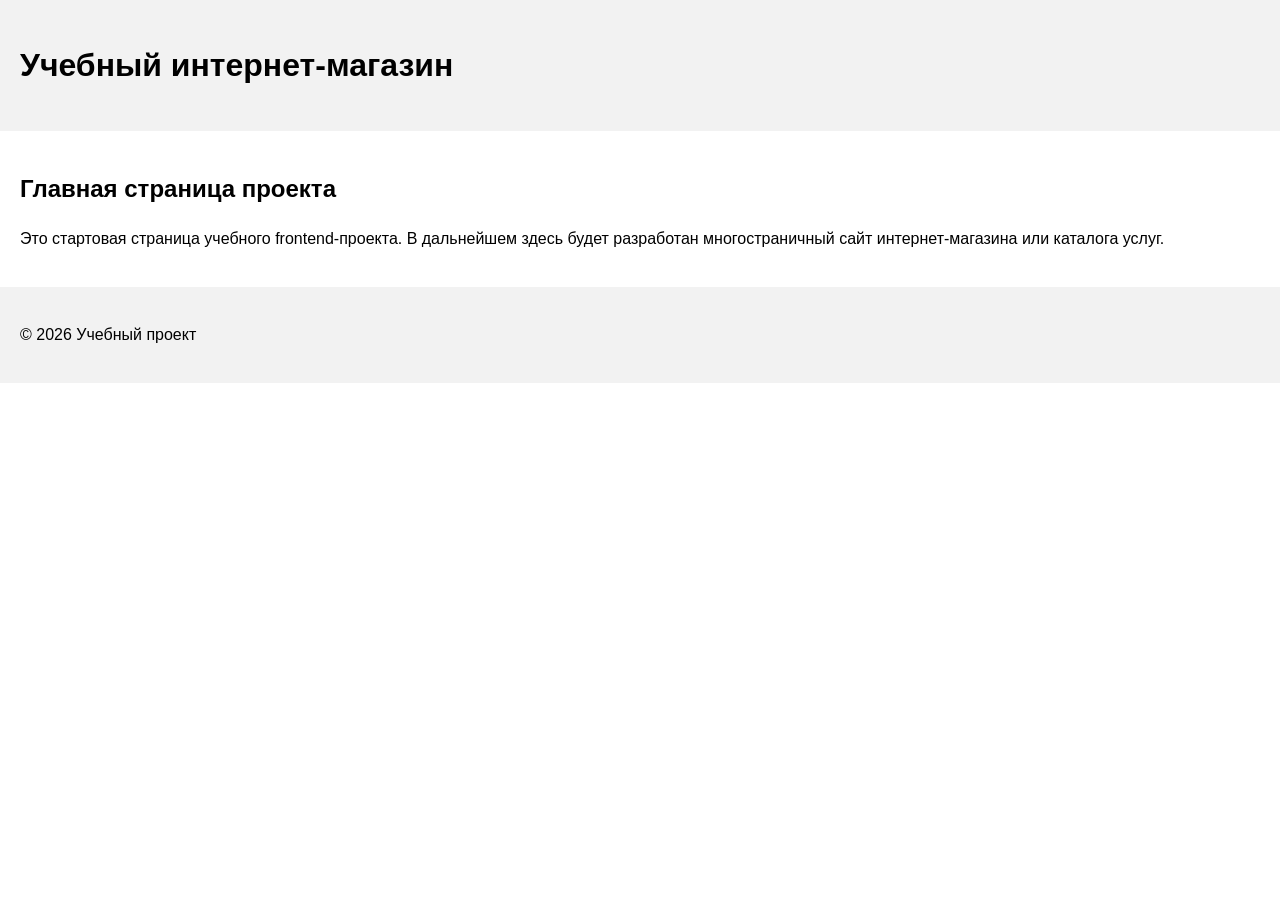
==== index.html @ 0d255d7a "feat: initialize frontend project structure" ====
<!DOCTYPE html>
<html lang="ru">
<head>
  <meta charset="UTF-8">
  <meta name="viewport" content="width=device-width, initial-scale=1.0">
  <title>Каталог товаров</title>
  <link rel="stylesheet" href="css/style.css">
</head>
<body>
  <header>
    <h1>Учебный интернет-магазин</h1>
  </header>

  <main>
    <section>
      <h2>Главная страница проекта</h2>
      <p>
        Это стартовая страница учебного frontend-проекта.
        В дальнейшем здесь будет разработан многостраничный сайт
        интернет-магазина или каталога услуг.
      </p>
    </section>
  </main>

  <footer>
    <p>&copy; 2026 Учебный проект</p>
  </footer>
</body>
</html>
---- css/style.css ----
body {
  margin: 0;
  font-family: Arial, sans-serif;
  line-height: 1.5;
}

header,
main,
footer {
  padding: 20px;
}

header {
  background-color: #f2f2f2;
}

footer {
  background-color: #f2f2f2f2;
}
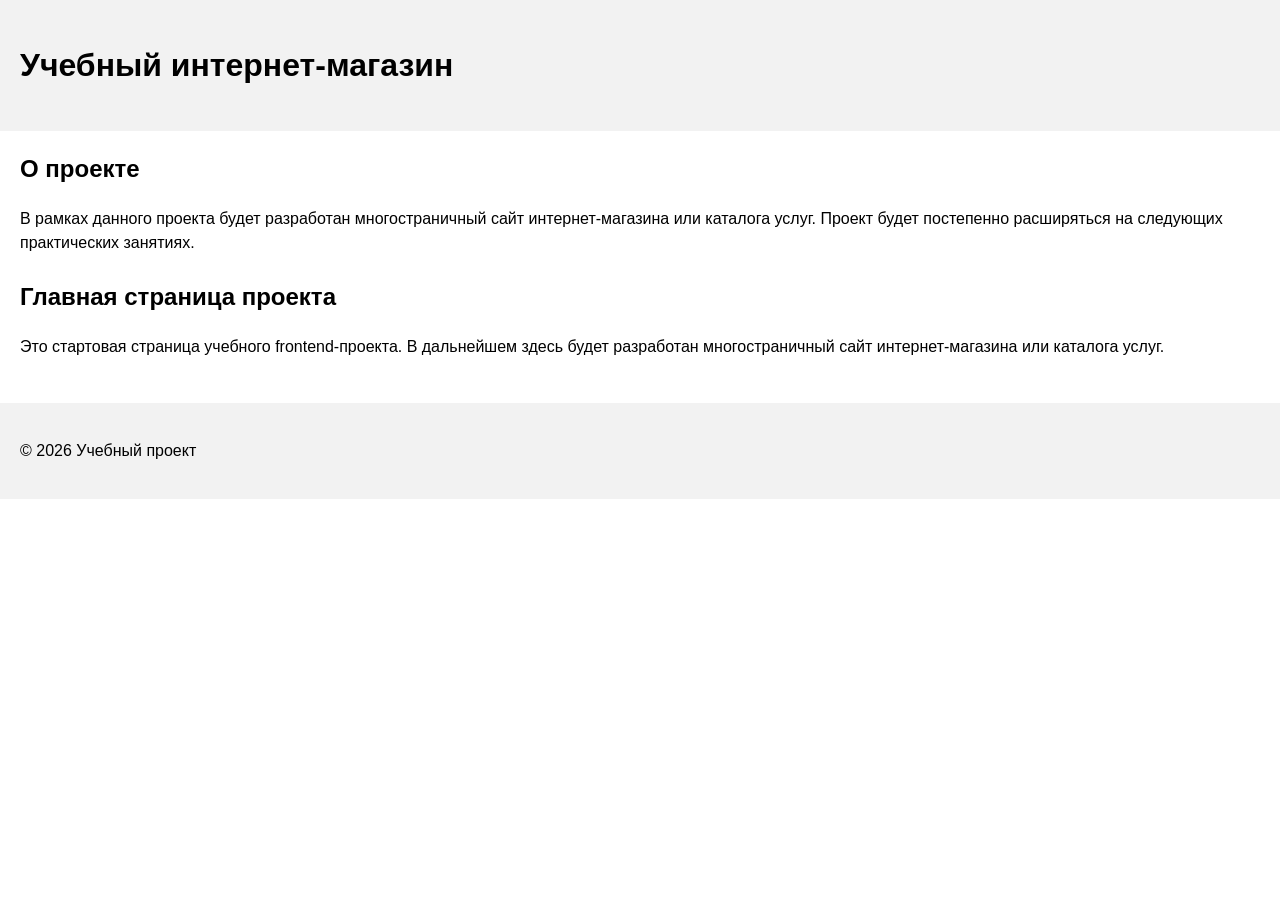
==== commit f8cbc6d4: "feat: add project description section" ====
--- a/index.html
+++ b/index.html
@@ -13,6 +13,15 @@
 
   <main>
     <section>
+  <h2>О проекте</h2>
+  <p>
+    В рамках данного проекта будет разработан многостраничный сайт
+    интернет-магазина или каталога услуг. Проект будет постепенно
+    расширяться на следующих практических занятиях.
+  </p>
+</section>
+
+    <section>
       <h2>Главная страница проекта</h2>
       <p>
         Это стартовая страница учебного frontend-проекта.
--- a/css/style.css
+++ b/css/style.css
@@ -17,4 +17,11 @@
 footer {
   background-color: #f2f2f2f2;
 }
+section {
+  margin-bottom: 24px;
+}
 
+section h2 {
+  margin-top: 0;
+}
+
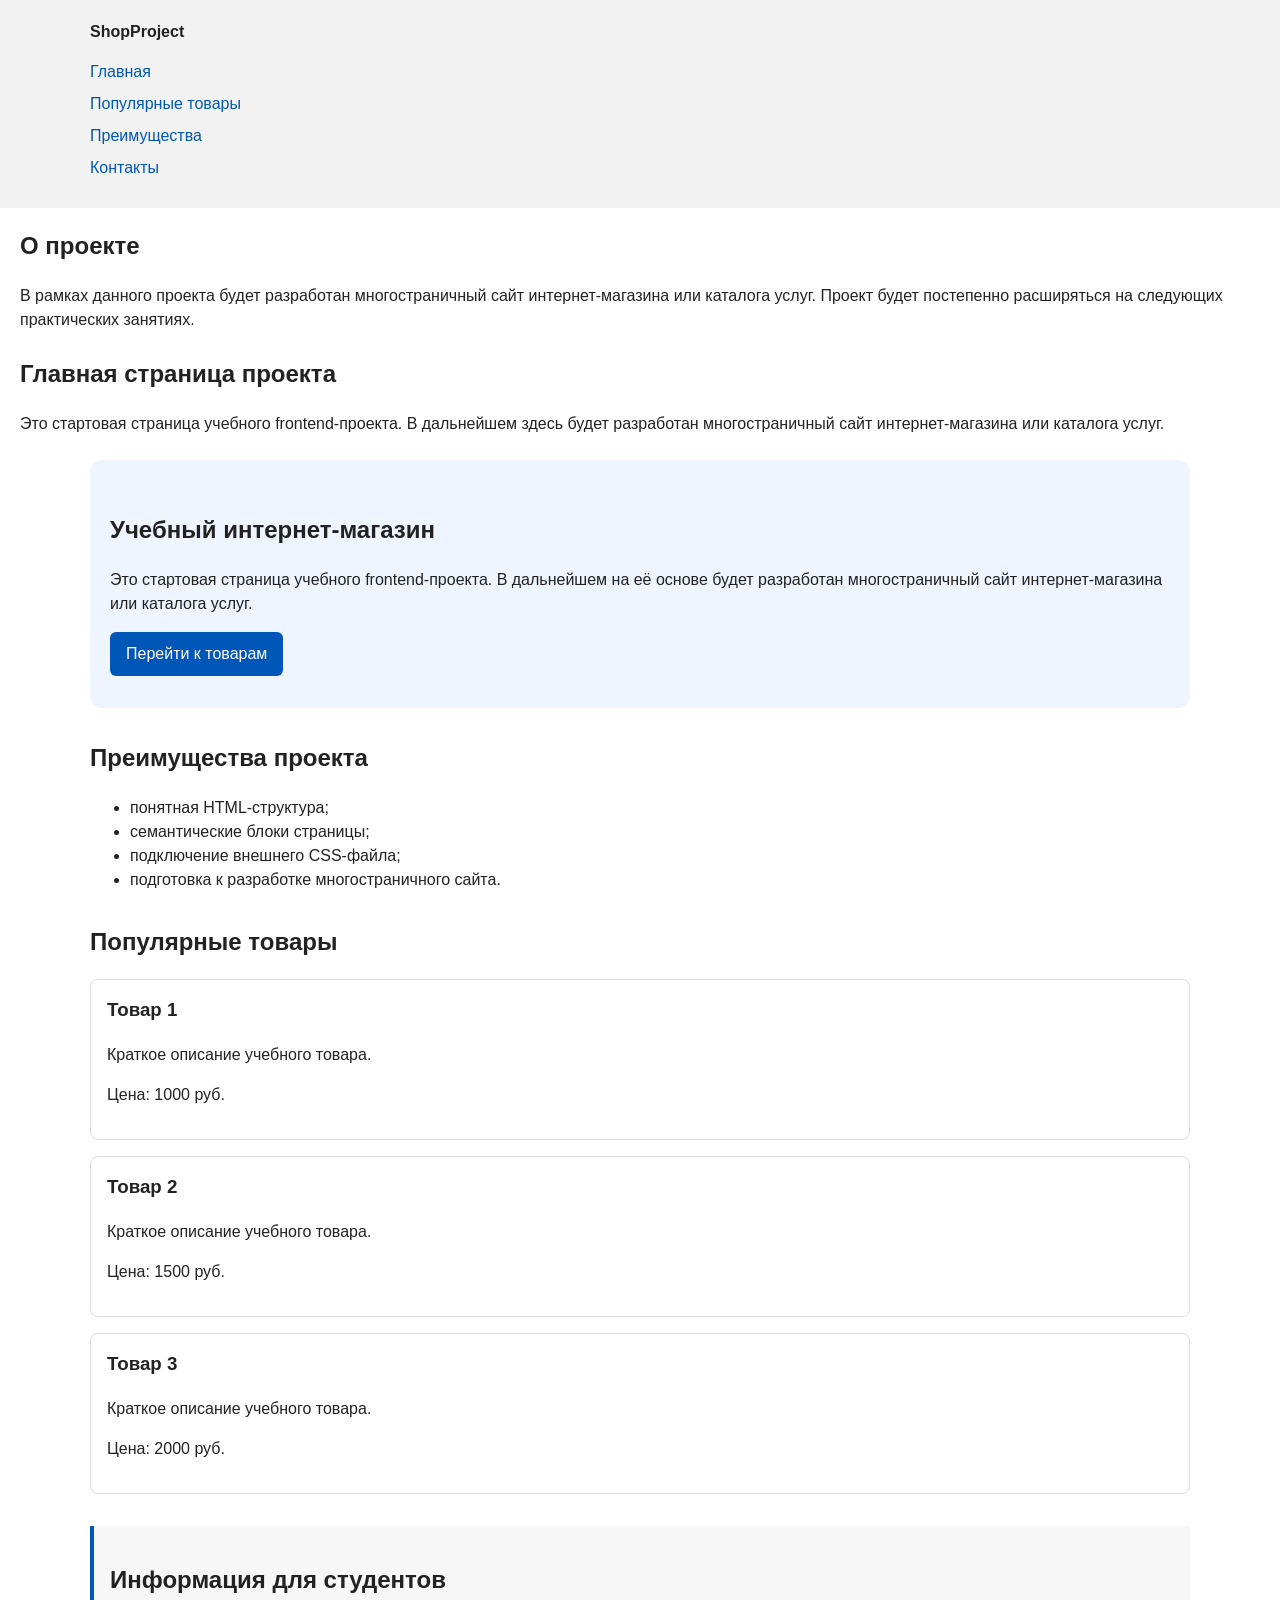
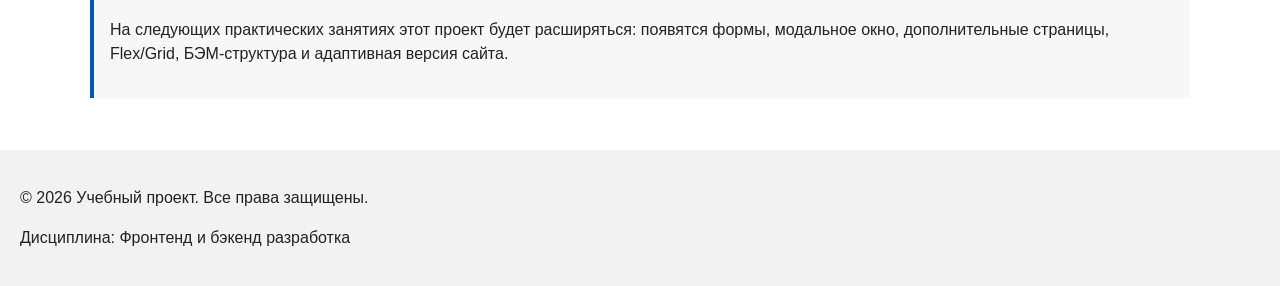
==== commit 1b0cef7d: "feat: add semantic HTML structure and base CSS styles" ====
--- a/index.html
+++ b/index.html
@@ -8,8 +8,20 @@
 </head>
 <body>
   <header>
-    <h1>Учебный интернет-магазин</h1>
-  </header>
+  <div class="site-header">
+    <a class="site-logo" href="index.html">ShopProject</a>
+
+    <nav class="site-nav" aria-label="Основная навигация">
+      <ul class="site-nav__list">
+        <li><a href="index.html">Главная</a></li>
+        <li><a href="#popular">Популярные товары</a></li>
+        <li><a href="#advantages">Преимущества</a></li>
+        <li><a href="#contacts">Контакты</a></li>
+      </ul>
+    </nav>
+  </div>
+</header>
+
 
   <main>
     <section>
@@ -29,10 +41,61 @@
         интернет-магазина или каталога услуг.
       </p>
     </section>
+    <section class="hero">
+  <h1>Учебный интернет-магазин</h1>
+  <p>
+    Это стартовая страница учебного frontend-проекта.
+    В дальнейшем на её основе будет разработан многостраничный сайт
+    интернет-магазина или каталога услуг.
+  </p>
+  <a class="button" href="#popular">Перейти к товарам</a>
+</section>
+<section class="section" id="advantages">
+  <h2>Преимущества проекта</h2>
+
+  <ul class="advantages-list">
+    <li>понятная HTML-структура;</li>
+    <li>семантические блоки страницы;</li>
+    <li>подключение внешнего CSS-файла;</li>
+    <li>подготовка к разработке многостраничного сайта.</li>
+  </ul>
+</section>
+<section class="section" id="popular">
+  <h2>Популярные товары</h2>
+
+  <article class="product-card">
+    <h3>Товар 1</h3>
+    <p>Краткое описание учебного товара.</p>
+    <p>Цена: 1000 руб.</p>
+  </article>
+
+  <article class="product-card">
+    <h3>Товар 2</h3>
+    <p>Краткое описание учебного товара.</p>
+    <p>Цена: 1500 руб.</p>
+  </article>
+
+  <article class="product-card">
+    <h3>Товар 3</h3>
+    <p>Краткое описание учебного товара.</p>
+    <p>Цена: 2000 руб.</p>
+  </article>
+</section>
+<aside class="aside-info">
+  <h2>Информация для студентов</h2>
+  <p>
+    На следующих практических занятиях этот проект будет расширяться:
+    появятся формы, модальное окно, дополнительные страницы, Flex/Grid,
+    БЭМ-структура и адаптивная версия сайта.
+  </p>
+</aside>
+
   </main>
 
-  <footer>
-    <p>&copy; 2026 Учебный проект</p>
-  </footer>
+  <footer id="contacts">
+  <p>&copy; 2026 Учебный проект. Все права защищены.</p>
+  <p>Дисциплина: Фронтенд и бэкенд разработка</p>
+</footer>
+
 </body>
 </html>
--- a/css/style.css
+++ b/css/style.css
@@ -24,4 +24,171 @@
 section h2 {
   margin-top: 0;
 }
+/* 
+  Универсальное правило для всех элементов.
+  border-box делает расчёт размеров более понятным:
+  width включает content, padding и border.
+*/
+* {
+  box-sizing: border-box;
+}
 
+/*
+  Убираем стандартный внешний отступ браузера у body.
+  Без этого вокруг страницы может появиться белая рамка.
+*/
+body {
+  margin: 0;
+  font-family: Arial, sans-serif;
+  line-height: 1.5;
+  color: #222222;
+  background-color: #ffffff;
+}
+/*
+  Задаём внутренние отступы для основных областей страницы.
+  Это делает содержимое визуально отделённым от краёв окна браузера.
+*/
+header,
+main,
+footer {
+  padding: 20px;
+}
+
+/*
+  Оформляем шапку страницы.
+  Пока используется простой светло-серый фон.
+*/
+header {
+  background-color: #f2f2f2;
+}
+
+/*
+  Оформляем подвал страницы тем же фоном,
+  чтобы визуально отделить его от основного содержимого.
+*/
+footer {
+  background-color: #f2f2f2;
+}
+/*
+  Ограничиваем ширину содержимого шапки,
+  чтобы оно не растягивалось слишком сильно на широких экранах.
+*/
+.site-header {
+  max-width: 1100px;
+  margin: 0 auto;
+}
+
+/*
+  Оформляем текстовый логотип.
+*/
+.site-logo {
+  font-weight: bold;
+  text-decoration: none;
+  color: #222222;
+}
+
+/*
+  Убираем стандартные отступы и маркеры списка навигации.
+*/
+.site-nav__list {
+  padding: 0;
+  margin: 16px 0 0;
+  list-style: none;
+}
+
+/*
+  Добавляем расстояние между пунктами меню.
+*/
+.site-nav__list li {
+  margin-bottom: 8px;
+}
+
+/*
+  Оформляем ссылки меню.
+*/
+.site-nav__list a {
+  color: #0057b8;
+  text-decoration: none;
+}
+
+/*
+  При наведении мыши подчёркиваем ссылку.
+  Подробно состояния интерфейса будут рассмотрены в практической работе 1.7.
+*/
+.site-nav__list a:hover {
+  text-decoration: underline;
+}
+/*
+  Hero-блок — первый крупный блок страницы.
+  Он визуально отделяется от остальных разделов фоном и отступами.
+*/
+.hero {
+  max-width: 1100px;
+  margin: 0 auto 32px;
+  padding: 32px 20px;
+  background-color: #eef5ff;
+  border-radius: 12px;
+}
+
+/*
+  Общий класс для разделов страницы.
+*/
+.section {
+  max-width: 1100px;
+  margin: 0 auto 32px;
+}
+
+/*
+  Убираем лишний верхний отступ у заголовков разделов.
+*/
+.section h2 {
+  margin-top: 0;
+}
+/*
+  Карточка товара — самостоятельный блок.
+  На следующих занятиях карточки будут доработаны и выстроены в сетку.
+*/
+.product-card {
+  margin-bottom: 16px;
+  padding: 16px;
+  border: 1px solid #dddddd;
+  border-radius: 8px;
+  background-color: #ffffff;
+}
+
+/*
+  Убираем лишний верхний отступ у заголовка карточки.
+*/
+.product-card h3 {
+  margin-top: 0;
+}
+/*
+  Пока это обычная ссылка, но визуально она оформляется как кнопка.
+*/
+.button {
+  display: inline-block;
+  padding: 10px 16px;
+  color: #ffffff;
+  background-color: #0057b8;
+  text-decoration: none;
+  border-radius: 6px;
+}
+
+/*
+  Простое состояние наведения для кнопки.
+*/
+.button:hover {
+  background-color: #003f86;
+}
+
+/*
+  Дополнительный информационный блок.
+*/
+.aside-info {
+  max-width: 1100px;
+  margin: 0 auto 32px;
+  padding: 16px;
+  border-left: 4px solid #0057b8;
+  background-color: #f7f7f7;
+}
+
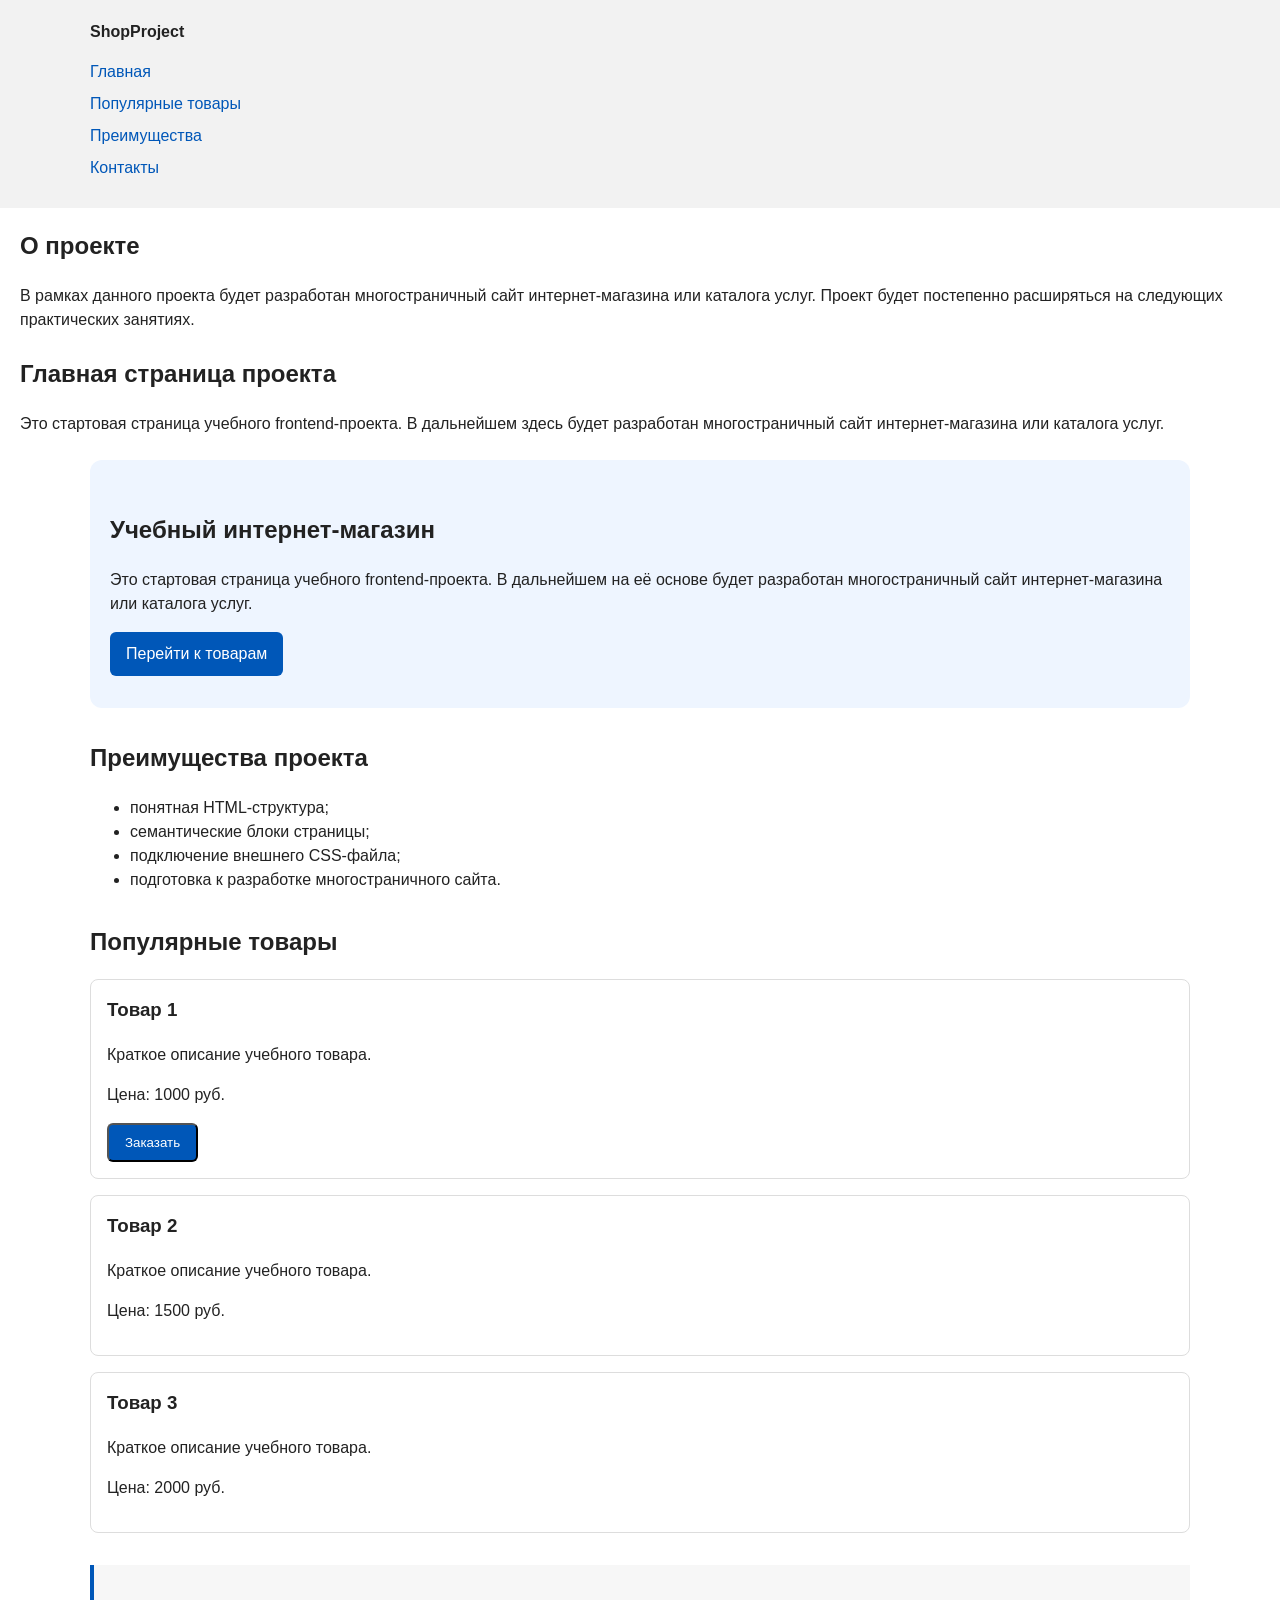
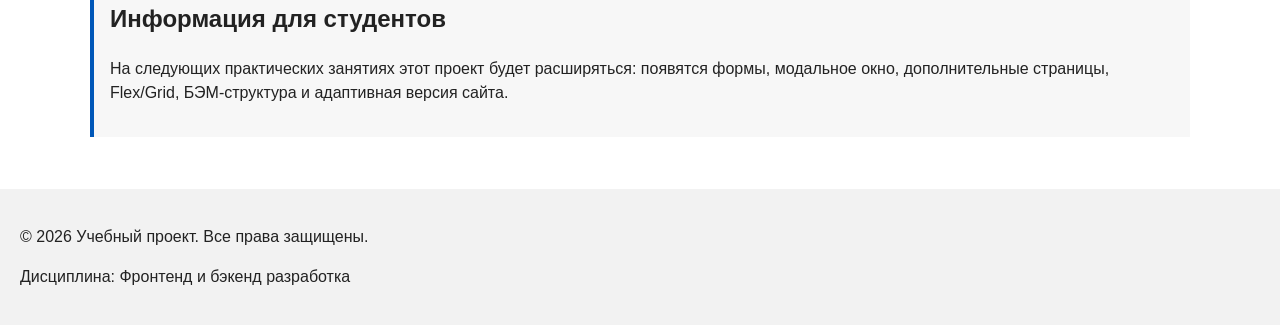
==== commit 4999f79a: "feat: add order form modal and validation" ====
--- a/index.html
+++ b/index.html
@@ -5,6 +5,7 @@
   <meta name="viewport" content="width=device-width, initial-scale=1.0">
   <title>Каталог товаров</title>
   <link rel="stylesheet" href="css/style.css">
+  <script src="js/main.js" defer></script>
 </head>
 <body>
   <header>
@@ -63,10 +64,13 @@
 <section class="section" id="popular">
   <h2>Популярные товары</h2>
 
-  <article class="product-card">
+    <article class="product-card">
     <h3>Товар 1</h3>
     <p>Краткое описание учебного товара.</p>
     <p>Цена: 1000 руб.</p>
+    <button class="button product-card__button" type="button" data-product="Товар 1">
+      Заказать
+    </button>
   </article>
 
   <article class="product-card">
@@ -97,5 +101,101 @@
   <p>Дисциплина: Фронтенд и бэкенд разработка</p>
 </footer>
 
+<dialog class="order-dialog" id="order-dialog" aria-labelledby="order-dialog-title">
+  <h2 id="order-dialog-title">Оформление заявки</h2>
+
+  <form class="order-form" id="order-form" action="#" method="post" novalidate>
+    <input id="selected-product" name="selected-product" type="hidden">
+
+    <div class="form-field">
+      <label for="order-name">Имя</label>
+      <input
+        id="order-name"
+        name="name"
+        type="text"
+        placeholder="Введите ваше имя"
+        minlength="2"
+        autocomplete="given-name"
+        required
+      >
+    </div>
+
+    <div class="form-field">
+      <label for="order-email">E-mail</label>
+      <input
+        id="order-email"
+        name="email"
+        type="email"
+        placeholder="example@mail.ru"
+        autocomplete="email"
+        required
+      >
+    </div>
+
+    <div class="form-field">
+      <label for="order-phone">Телефон</label>
+      <input
+        id="order-phone"
+        name="phone"
+        type="tel"
+        inputmode="tel"
+        placeholder="+7 (900) 000-00-00"
+        pattern="^\+7 \(\d{3}\) \d{3}-\d{2}-\d{2}$"
+        required
+      >
+      <small>Формат: +7 (900) 000-00-00</small>
+    </div>
+
+    <div class="form-field">
+      <label for="order-date">Дата связи</label>
+      <input
+        id="order-date"
+        name="date"
+        type="date"
+      >
+    </div>
+
+    <div class="form-field">
+      <label for="order-topic">Тема заявки</label>
+      <select id="order-topic" name="topic" required>
+        <option value="">Выберите тему</option>
+        <option value="product">Заказ товара</option>
+        <option value="consultation">Консультация</option>
+        <option value="delivery">Доставка</option>
+      </select>
+    </div>
+
+    <div class="form-field">
+      <label for="order-comment">Комментарий</label>
+      <textarea
+        id="order-comment"
+        name="comment"
+        rows="4"
+        placeholder="Укажите дополнительную информацию"
+      ></textarea>
+    </div>
+
+    <div class="form-field form-field--checkbox">
+      <label>
+        <input
+          id="order-agreement"
+          name="agreement"
+          type="checkbox"
+          required
+        >
+        Я согласен на обработку данных
+      </label>
+    </div>
+
+    <div class="form-actions">
+      <button type="button" id="close-order-dialog">Закрыть</button>
+      <button type="submit">Отправить заявку</button>
+    </div>
+  </form>
+</dialog>
+
+<p class="success-message" id="success-message" hidden>
+  Форма успешно отправлена!
+</p>
 </body>
-</html>
+</html>
--- a/css/style.css
+++ b/css/style.css
@@ -192,3 +192,105 @@
   background-color: #f7f7f7;
 }
 
+/*
+  Модальное окно.
+  Элемент dialog сам умеет открываться поверх страницы.
+*/
+.order-dialog {
+  width: min(100% - 32px, 560px);
+  padding: 24px;
+  border: none;
+  border-radius: 12px;
+}
+
+/*
+  Затемнение фона за модальным окном.
+*/
+.order-dialog::backdrop {
+  background-color: rgba(0, 0, 0, 0.5);
+}
+
+/*
+  Поле формы.
+  Каждый блок получает нижний отступ.
+*/
+.form-field {
+  margin-bottom: 16px;
+}
+
+/*
+  Подпись поля.
+*/
+.form-field label {
+  display: block;
+  margin-bottom: 6px;
+}
+
+/*
+  Основные поля формы.
+*/
+.form-field input,
+.form-field select,
+.form-field textarea {
+  width: 100%;
+  padding: 10px 12px;
+  border: 1px solid #cccccc;
+  border-radius: 6px;
+  font: inherit;
+}
+
+/*
+  Checkbox не должен занимать всю ширину.
+*/
+.form-field input[type="checkbox"] {
+  width: auto;
+}
+
+/*
+  Подсказка под полем телефона.
+*/
+.form-field small {
+  display: block;
+  margin-top: 4px;
+  color: #666666;
+}
+
+/*
+  Видимый фокус для клавиатурной навигации.
+*/
+.form-field input:focus-visible,
+.form-field select:focus-visible,
+.form-field textarea:focus-visible,
+.form-actions button:focus-visible {
+  outline: 2px solid #0057b8;
+  outline-offset: 2px;
+}
+
+/*
+  Подсветка ошибочных полей.
+  Атрибут aria-invalid будет добавляться через JavaScript.
+*/
+[aria-invalid="true"] {
+  border-color: #b00020;
+}
+
+/*
+  Кнопки формы.
+*/
+.form-actions {
+  display: flex;
+  gap: 12px;
+  margin-top: 20px;
+}
+
+/*
+  Сообщение об успешной отправке.
+*/
+.success-message {
+  max-width: 1100px;
+  margin: 24px auto;
+  padding: 16px;
+  border-left: 4px solid #168a2f;
+  background-color: #eefaf0;
+}
+
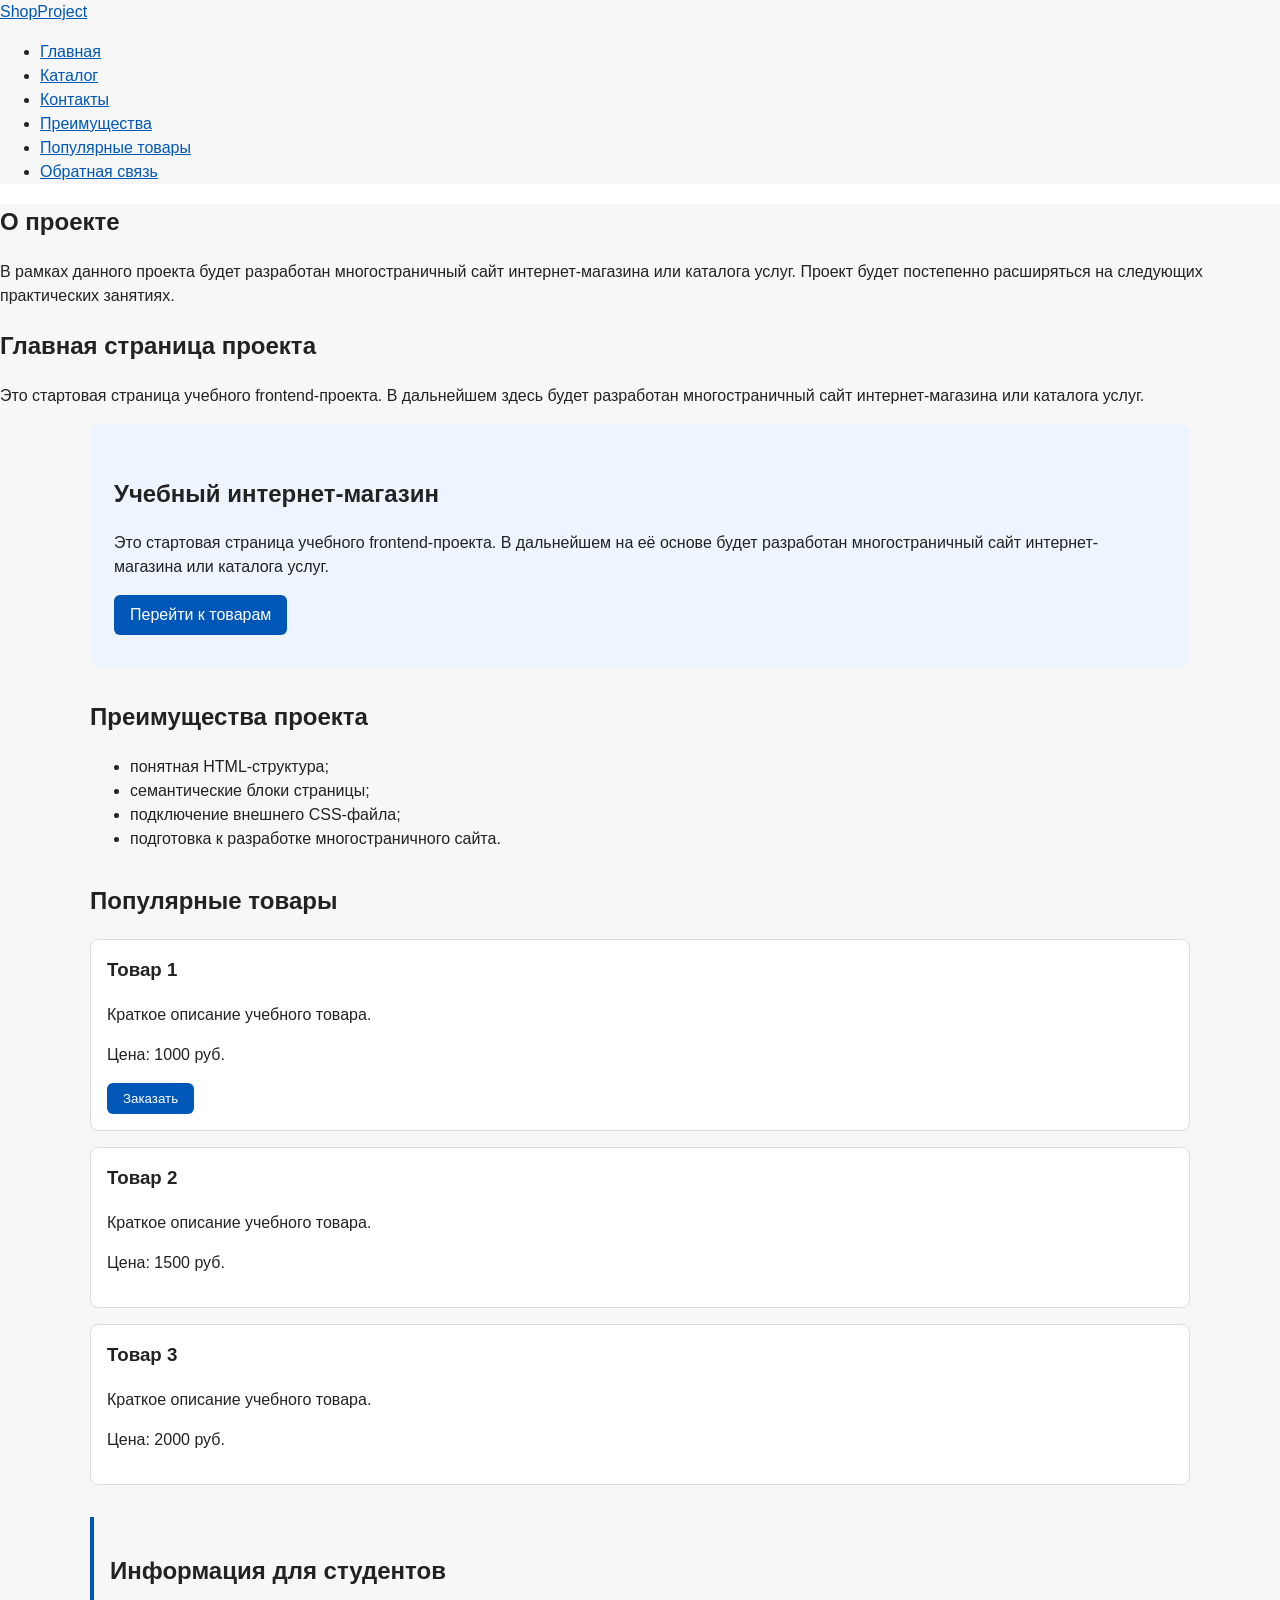
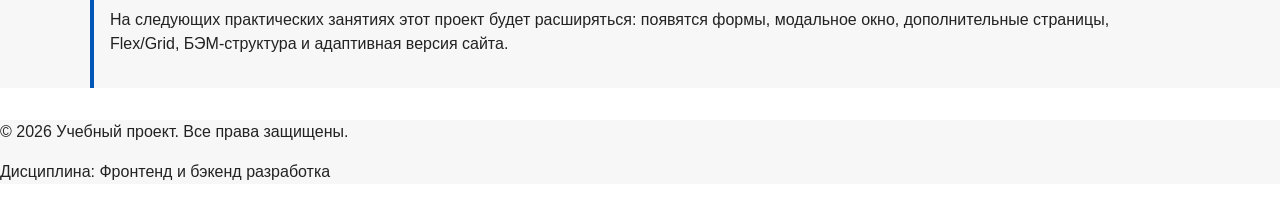
==== commit a9aa0efc: "feat: add multi-page structure navigation and anchors" ====
--- a/index.html
+++ b/index.html
@@ -13,13 +13,15 @@
     <a class="site-logo" href="index.html">ShopProject</a>
 
     <nav class="site-nav" aria-label="Основная навигация">
-      <ul class="site-nav__list">
-        <li><a href="index.html">Главная</a></li>
-        <li><a href="#popular">Популярные товары</a></li>
-        <li><a href="#advantages">Преимущества</a></li>
-        <li><a href="#contacts">Контакты</a></li>
-      </ul>
-    </nav>
+  <ul class="site-nav__list">
+    <li><a href="index.html">Главная</a></li>
+    <li><a href="catalog.html">Каталог</a></li>
+    <li><a href="contacts.html">Контакты</a></li>
+    <li><a href="index.html#advantages">Преимущества</a></li>
+    <li><a href="index.html#popular">Популярные товары</a></li>
+    <li><a href="index.html#contacts">Обратная связь</a></li>
+  </ul>
+</nav>
   </div>
 </header>
 
--- a/css/style.css
+++ b/css/style.css
@@ -1,287 +1,214 @@
+/* ===============================
+   1. Переменные проекта
+   =============================== */
+
+:root {
+  /* Основные цвета проекта */
+  --color-bg: #ffffff;
+  --color-text: #222222;
+  --color-muted: #666666;
+  --color-primary: #0057b8;
+  --color-primary-dark: #003f86;
+  --color-border: #dddddd;
+  --color-surface: #f7f7f7;
+  --color-surface-accent: #eef5ff;
+  --color-danger: #b00020;
+  --color-success: #168a2f;
+  --color-success-bg: #eefaf0;
+  --color-white: #ffffff;
+
+  /* Отступы */
+  --space-xs: 4px;
+  --space-sm: 8px;
+  --space-md: 16px;
+  --space-lg: 24px;
+  --space-xl: 32px;
+
+  /* Скругления */
+  --radius-sm: 6px;
+  --radius-md: 8px;
+  --radius-lg: 12px;
+
+  /* Размеры */
+  --container-width: 1100px;
+}
+/* ===============================
+   2. Базовые стили
+   =============================== */
+
+* {
+  box-sizing: border-box;
+}
+
 body {
   margin: 0;
   font-family: Arial, sans-serif;
   line-height: 1.5;
-}
-
-header,
+  color: var(--color-text);
+  background-color: var(--color-bg);
+}
+header {
+  background-color: var(--color-surface);
+}
+
 main,
 footer {
-  padding: 20px;
-}
-
-header {
-  background-color: #f2f2f2;
-}
-
-footer {
-  background-color: #f2f2f2f2;
-}
-section {
-  margin-bottom: 24px;
-}
-
-section h2 {
-  margin-top: 0;
-}
-/* 
-  Универсальное правило для всех элементов.
-  border-box делает расчёт размеров более понятным:
-  width включает content, padding и border.
-*/
-* {
-  box-sizing: border-box;
-}
-
-/*
-  Убираем стандартный внешний отступ браузера у body.
-  Без этого вокруг страницы может появиться белая рамка.
-*/
-body {
-  margin: 0;
-  font-family: Arial, sans-serif;
-  line-height: 1.5;
-  color: #222222;
-  background-color: #ffffff;
-}
-/*
-  Задаём внутренние отступы для основных областей страницы.
-  Это делает содержимое визуально отделённым от краёв окна браузера.
-*/
-header,
-main,
-footer {
-  padding: 20px;
-}
-
-/*
-  Оформляем шапку страницы.
-  Пока используется простой светло-серый фон.
-*/
-header {
-  background-color: #f2f2f2;
-}
-
-/*
-  Оформляем подвал страницы тем же фоном,
-  чтобы визуально отделить его от основного содержимого.
-*/
-footer {
-  background-color: #f2f2f2;
-}
-/*
-  Ограничиваем ширину содержимого шапки,
-  чтобы оно не растягивалось слишком сильно на широких экранах.
-*/
-.site-header {
-  max-width: 1100px;
-  margin: 0 auto;
-}
-
-/*
-  Оформляем текстовый логотип.
-*/
-.site-logo {
-  font-weight: bold;
+  background-color: var(--color-surface);
+}
+/* ===============================
+   3. Общие элементы интерфейса
+   =============================== */
+
+a {
+  color: var(--color-primary);
+}
+
+a:hover {
+  color: var(--color-primary-dark);
+}
+
+a:focus-visible {
+  outline: 2px solid var(--color-primary);
+  outline-offset: 3px;
+}
+.button {
+  display: inline-block;
+  padding: var(--space-sm) var(--space-md);
+  color: var(--color-white);
+  background-color: var(--color-primary);
   text-decoration: none;
-  color: #222222;
-}
-
-/*
-  Убираем стандартные отступы и маркеры списка навигации.
-*/
-.site-nav__list {
-  padding: 0;
-  margin: 16px 0 0;
-  list-style: none;
-}
-
-/*
-  Добавляем расстояние между пунктами меню.
-*/
-.site-nav__list li {
-  margin-bottom: 8px;
-}
-
-/*
-  Оформляем ссылки меню.
-*/
-.site-nav__list a {
-  color: #0057b8;
-  text-decoration: none;
-}
-
-/*
-  При наведении мыши подчёркиваем ссылку.
-  Подробно состояния интерфейса будут рассмотрены в практической работе 1.7.
-*/
-.site-nav__list a:hover {
-  text-decoration: underline;
-}
-/*
-  Hero-блок — первый крупный блок страницы.
-  Он визуально отделяется от остальных разделов фоном и отступами.
-*/
+  border: none;
+  border-radius: var(--radius-sm);
+  cursor: pointer;
+}
+
+.button:hover {
+  background-color: var(--color-primary-dark);
+}
+
+.button:focus-visible {
+  outline: 2px solid var(--color-primary);
+  outline-offset: 3px;
+}
+
+.button:disabled {
+  opacity: 0.6;
+  cursor: not-allowed;
+}
+/* ===============================
+   4. Компоненты страницы
+   =============================== */
+
 .hero {
-  max-width: 1100px;
-  margin: 0 auto 32px;
-  padding: 32px 20px;
-  background-color: #eef5ff;
-  border-radius: 12px;
-}
-
-/*
-  Общий класс для разделов страницы.
-*/
+  max-width: var(--container-width);
+  margin: 0 auto var(--space-xl);
+  padding: var(--space-xl) var(--space-lg);
+  background-color: var(--color-surface-accent);
+  border-radius: var(--radius-lg);
+}
+
 .section {
-  max-width: 1100px;
-  margin: 0 auto 32px;
-}
-
-/*
-  Убираем лишний верхний отступ у заголовков разделов.
-*/
+  max-width: var(--container-width);
+  margin: 0 auto var(--space-xl);
+}
+
 .section h2 {
   margin-top: 0;
 }
-/*
-  Карточка товара — самостоятельный блок.
-  На следующих занятиях карточки будут доработаны и выстроены в сетку.
-*/
 .product-card {
-  margin-bottom: 16px;
-  padding: 16px;
-  border: 1px solid #dddddd;
-  border-radius: 8px;
-  background-color: #ffffff;
-}
-
-/*
-  Убираем лишний верхний отступ у заголовка карточки.
-*/
+  margin-bottom: var(--space-md);
+  padding: var(--space-md);
+  border: 1px solid var(--color-border);
+  border-radius: var(--radius-md);
+  background-color: var(--color-bg);
+}
+
+.product-card:hover {
+  border-color: var(--color-primary);
+}
+
 .product-card h3 {
   margin-top: 0;
 }
-/*
-  Пока это обычная ссылка, но визуально она оформляется как кнопка.
-*/
-.button {
-  display: inline-block;
-  padding: 10px 16px;
-  color: #ffffff;
-  background-color: #0057b8;
-  text-decoration: none;
-  border-radius: 6px;
-}
-
-/*
-  Простое состояние наведения для кнопки.
-*/
-.button:hover {
-  background-color: #003f86;
-}
-
-/*
-  Дополнительный информационный блок.
-*/
 .aside-info {
-  max-width: 1100px;
-  margin: 0 auto 32px;
-  padding: 16px;
-  border-left: 4px solid #0057b8;
-  background-color: #f7f7f7;
-}
-
-/*
-  Модальное окно.
-  Элемент dialog сам умеет открываться поверх страницы.
-*/
+  max-width: var(--container-width);
+  margin: 0 auto var(--space-xl);
+  padding: var(--space-md);
+  border-left: 4px solid var(--color-primary);
+  background-color: var(--color-surface);
+}
+/* ===============================
+   5. Форма и модальное окно
+   =============================== */
+
 .order-dialog {
   width: min(100% - 32px, 560px);
-  padding: 24px;
+  padding: var(--space-lg);
   border: none;
-  border-radius: 12px;
-}
-
-/*
-  Затемнение фона за модальным окном.
-*/
+  border-radius: var(--radius-lg);
+}
+
 .order-dialog::backdrop {
   background-color: rgba(0, 0, 0, 0.5);
 }
 
-/*
-  Поле формы.
-  Каждый блок получает нижний отступ.
-*/
 .form-field {
-  margin-bottom: 16px;
-}
-
-/*
-  Подпись поля.
-*/
+  margin-bottom: var(--space-md);
+}
+
 .form-field label {
   display: block;
-  margin-bottom: 6px;
-}
-
-/*
-  Основные поля формы.
-*/
+  margin-bottom: var(--space-xs);
+}
+
 .form-field input,
 .form-field select,
 .form-field textarea {
   width: 100%;
   padding: 10px 12px;
-  border: 1px solid #cccccc;
-  border-radius: 6px;
+  border: 1px solid var(--color-border);
+  border-radius: var(--radius-sm);
   font: inherit;
 }
 
-/*
-  Checkbox не должен занимать всю ширину.
-*/
 .form-field input[type="checkbox"] {
   width: auto;
 }
 
-/*
-  Подсказка под полем телефона.
-*/
 .form-field small {
   display: block;
-  margin-top: 4px;
-  color: #666666;
-}
-
-/*
-  Видимый фокус для клавиатурной навигации.
-*/
+  margin-top: var(--space-xs);
+  color: var(--color-muted);
+}
+.form-field input:hover,
+.form-field select:hover,
+.form-field textarea:hover {
+  border-color: var(--color-primary);
+}
+
 .form-field input:focus-visible,
 .form-field select:focus-visible,
 .form-field textarea:focus-visible,
 .form-actions button:focus-visible {
-  outline: 2px solid #0057b8;
-  outline-offset: 2px;
-}
-
-/*
-  Подсветка ошибочных полей.
-  Атрибут aria-invalid будет добавляться через JavaScript.
-*/
+  outline: 2px solid var(--color-primary);
+  outline-offset: 3px;
+}
+
 [aria-invalid="true"] {
-  border-color: #b00020;
-}
+  border-color: var(--color-danger);
+}
+
 
 /*
   Кнопки формы.
 */
+/*
 .form-actions {
   display: flex;
   gap: 12px;
   margin-top: 20px;
 }
+*/
 
 /*
   Сообщение об успешной отправке.
@@ -294,3 +221,30 @@
   background-color: #eefaf0;
 }
 
+/* Стили для хлебных крошек */
+.breadcrumbs {
+  max-width: var(--container-width);
+  margin: 0 auto var(--space-md);
+  font-size: 14px;
+  color: var(--color-muted);
+}
+
+.breadcrumbs a {
+  color: var(--color-primary);
+}
+
+.breadcrumbs span::before {
+  content: " / ";
+  color: var(--color-muted);
+}
+
+/* Плавная прокрутка к якорям */
+html {
+  scroll-behavior: smooth;
+}
+
+/* Подсветка цели якоря */
+:target {
+  outline: 2px dashed var(--color-primary);
+  outline-offset: 4px;
+}
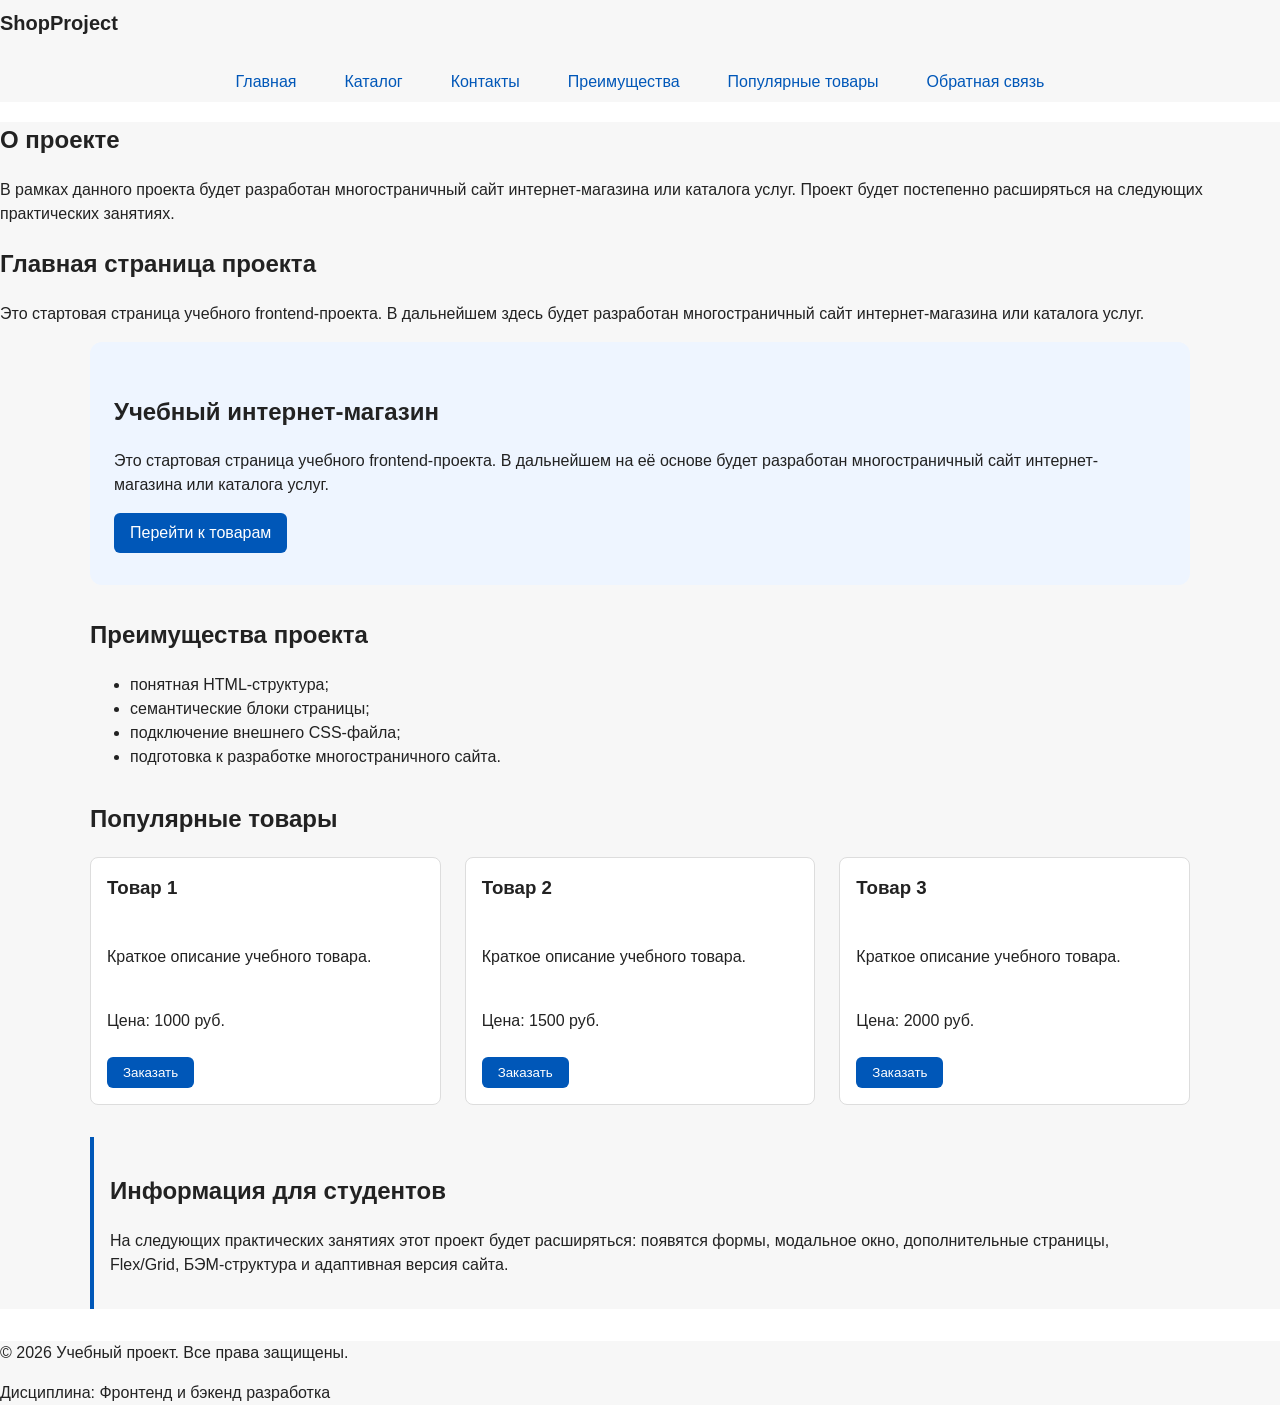
==== commit 46947dda: "feat: add flex navigation and grid catalog layout" ====
--- a/index.html
+++ b/index.html
@@ -66,26 +66,34 @@
 <section class="section" id="popular">
   <h2>Популярные товары</h2>
 
+  <div class="products-grid">
     <article class="product-card">
-    <h3>Товар 1</h3>
-    <p>Краткое описание учебного товара.</p>
-    <p>Цена: 1000 руб.</p>
-    <button class="button product-card__button" type="button" data-product="Товар 1">
-      Заказать
-    </button>
-  </article>
-
-  <article class="product-card">
-    <h3>Товар 2</h3>
-    <p>Краткое описание учебного товара.</p>
-    <p>Цена: 1500 руб.</p>
-  </article>
-
-  <article class="product-card">
-    <h3>Товар 3</h3>
-    <p>Краткое описание учебного товара.</p>
-    <p>Цена: 2000 руб.</p>
-  </article>
+      <h3>Товар 1</h3>
+      <p>Краткое описание учебного товара.</p>
+      <p>Цена: 1000 руб.</p>
+      <button class="button product-card_button" type="button" data-product="Товар 1">
+        Заказать
+      </button>
+    </article>
+
+    <article class="product-card">
+      <h3>Товар 2</h3>
+      <p>Краткое описание учебного товара.</p>
+      <p>Цена: 1500 руб.</p>
+      <button class="button product-card_button" type="button" data-product="Товар 2">
+        Заказать
+      </button>
+    </article>
+
+    <article class="product-card">
+      <h3>Товар 3</h3>
+      <p>Краткое описание учебного товара.</p>
+      <p>Цена: 2000 руб.</p>
+      <button class="button product-card_button" type="button" data-product="Товар 3">
+        Заказать
+      </button>
+    </article>
+  </div>
 </section>
 <aside class="aside-info">
   <h2>Информация для студентов</h2>
--- a/css/style.css
+++ b/css/style.css
@@ -1,3 +1,11 @@
+.site-logo {
+  display: inline-block;
+  padding: var(--space-sm) 0;
+  font-weight: 700;
+  font-size: 20px;
+  color: var(--color-text);
+  text-decoration: none;
+}
 /* ===============================
    1. Переменные проекта
    =============================== */
@@ -116,7 +124,10 @@
   margin-top: 0;
 }
 .product-card {
-  margin-bottom: var(--space-md);
+  display: flex;
+  flex-direction: column;
+  gap: var(--space-sm);
+  margin-bottom: 0;
   padding: var(--space-md);
   border: 1px solid var(--color-border);
   border-radius: var(--radius-md);
@@ -129,6 +140,11 @@
 
 .product-card h3 {
   margin-top: 0;
+}
+
+.product-card .button {
+  margin-top: auto;
+  align-self: flex-start;
 }
 .aside-info {
   max-width: var(--container-width);
@@ -247,4 +263,84 @@
 :target {
   outline: 2px dashed var(--color-primary);
   outline-offset: 4px;
+}
+/* ===============================
+   Навигация (Flexbox)
+   =============================== */
+
+.site-nav__list {
+  display: flex;
+  flex-wrap: wrap;
+  justify-content: center;
+  align-items: center;
+  gap: var(--space-md);
+  padding: 0;
+  margin: var(--space-md) 0 0;
+  list-style: none;
+}
+
+.site-nav__list a {
+  display: inline-block;
+  padding: var(--space-sm) var(--space-md);
+  color: var(--color-primary);
+  text-decoration: none;
+  border-radius: var(--radius-sm);
+}
+
+.site-nav__list a:hover {
+  color: var(--color-white);
+  background-color: var(--color-primary);
+}
+.products-grid {
+  display: grid;
+  grid-template-columns: repeat(3, 1fr);
+  gap: var(--space-lg);
+}
+.catalog-layout {
+  max-width: var(--container-width);
+  margin: 0 auto var(--space-xl);
+  display: grid;
+  grid-template-columns: 260px 1fr;
+  grid-template-areas: "filters products";
+  gap: var(--space-lg);
+}
+
+.catalog-filters {
+  grid-area: filters;
+  padding: var(--space-md);
+  border: 1px solid var(--color-border);
+  border-radius: var(--radius-md);
+  background-color: var(--color-surface);
+}
+
+.catalog-products {
+  grid-area: products;
+}
+.filters-form {
+  display: grid;
+  gap: var(--space-md);
+}
+
+.filters-form fieldset {
+  margin: 0;
+  padding: var(--space-md);
+  border: 1px solid var(--color-border);
+  border-radius: var(--radius-sm);
+}
+
+.filters-form legend {
+  font-weight: 700;
+}
+
+.filters-form label {
+  display: block;
+  margin-bottom: var(--space-sm);
+}
+
+.filters-form input[type="number"] {
+  width: 100%;
+  padding: 8px 10px;
+  border: 1px solid var(--color-border);
+  border-radius: var(--radius-sm);
+  font: inherit;
 }
